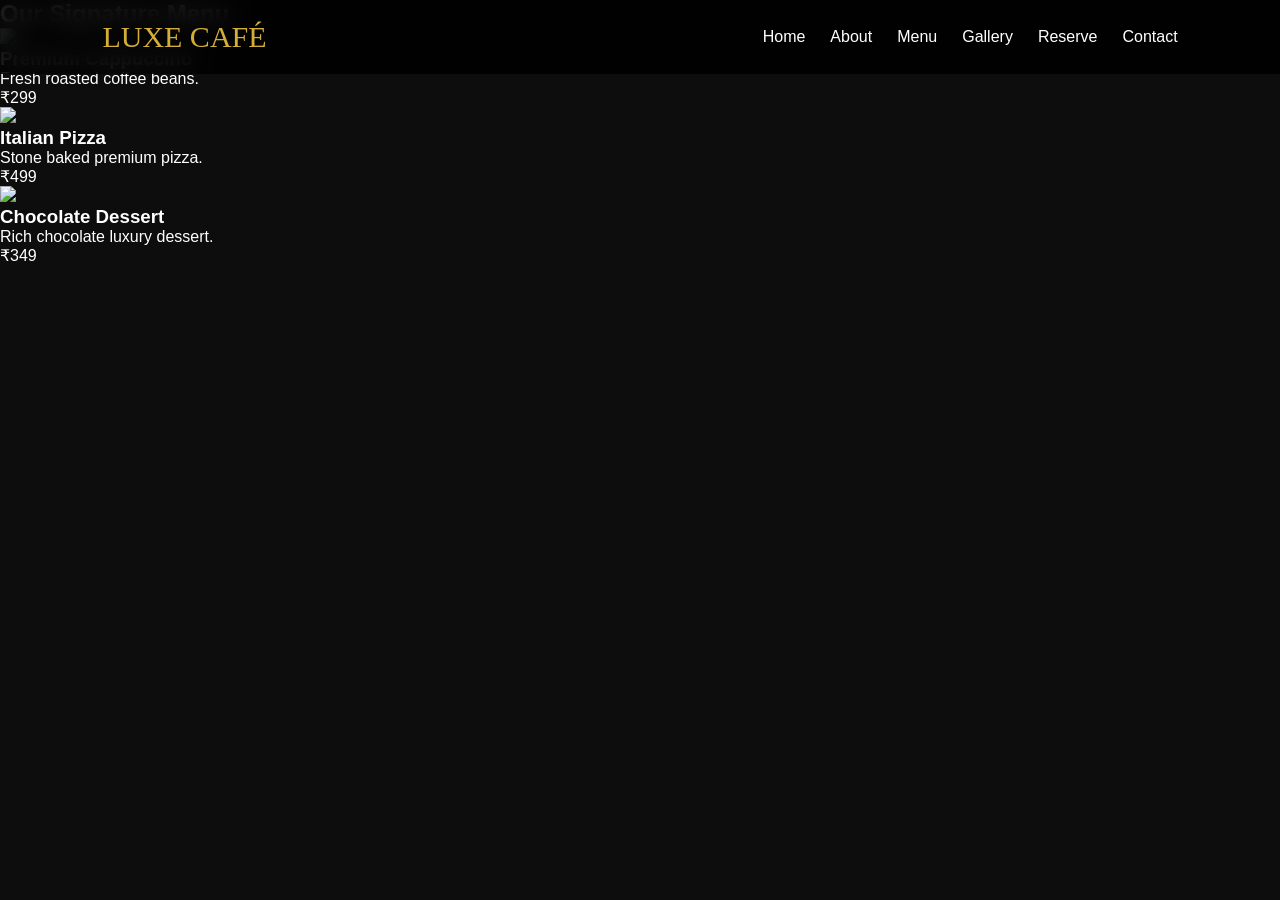
==== menu.html @ 29ff0c90 "Create menu.html" ====
<!DOCTYPE html>
<html lang="en">
<head>
<meta charset="UTF-8">
<meta name="viewport" content="width=device-width, initial-scale=1.0">
<title>Menu - Luxe Café</title>

<link rel="stylesheet" href="style.css">
</head>

<body>

<nav>
<div class="logo">LUXE CAFÉ</div>

<ul>
<li><a href="index.html">Home</a></li>
<li><a href="about.html">About</a></li>
<li><a href="menu.html">Menu</a></li>
<li><a href="gallery.html">Gallery</a></li>
<li><a href="reservation.html">Reserve</a></li>
<li><a href="contact.html">Contact</a></li>
</ul>
</nav>

<section class="menu-section">

<h2 class="section-title">Our Signature Menu</h2>

<div class="menu-grid">

<div class="menu-card">
<img src="https://images.unsplash.com/photo-1495474472287-4d71bcdd2085?w=1000">
<div class="menu-content">
<h3>Premium Cappuccino</h3>
<p>Fresh roasted coffee beans.</p>
<span class="price">₹299</span>
</div>
</div>

<div class="menu-card">
<img src="https://images.unsplash.com/photo-1565299624946-b28f40a0ae38?w=1000">
<div class="menu-content">
<h3>Italian Pizza</h3>
<p>Stone baked premium pizza.</p>
<span class="price">₹499</span>
</div>
</div>

<div class="menu-card">
<img src="https://images.unsplash.com/photo-1565958011703-44f9829ba187?w=1000">
<div class="menu-content">
<h3>Chocolate Dessert</h3>
<p>Rich chocolate luxury dessert.</p>
<span class="price">₹349</span>
</div>
</div>

</div>

</section>

</body>
</html>
---- style.css ----
*{
margin:0;
padding:0;
box-sizing:border-box;
font-family:'Poppins',sans-serif;
}

body{
background:#0d0d0d;
color:white;
}

nav{
position:fixed;
top:0;
left:0;
width:100%;
padding:20px 8%;
display:flex;
justify-content:space-between;
align-items:center;
background:rgba(0,0,0,.85);
backdrop-filter:blur(12px);
z-index:1000;
}

.logo{
font-size:30px;
font-family:'Playfair Display',serif;
color:#d4af37;
}

nav ul{
display:flex;
gap:25px;
list-style:none;
}

nav a{
text-decoration:none;
color:white;
transition:.3s;
}

nav a:hover{
color:#d4af37;
}

.hero{
height:100vh;
display:flex;
justify-content:center;
align-items:center;
text-align:center;

background:
linear-gradient(rgba(0,0,0,.6),rgba(0,0,0,.7)),
url("https://images.unsplash.com/photo-1517248135467-4c7edcad34c4?q=80&w=2070");

background-size:cover;
background-position:center;
}

.hero-content h3{
color:#d4af37;
letter-spacing:4px;
margin-bottom:15px;
}

.hero-content h1{
font-size:80px;
font-family:'Playfair Display',serif;
margin-bottom:20px;
}

.hero-content p{
max-width:650px;
margin:auto;
margin-bottom:30px;
line-height:1.8;
}

.btn{
display:inline-block;
padding:15px 35px;
background:#d4af37;
color:black;
text-decoration:none;
border-radius:40px;
font-weight:600;
transition:.3s;
}

.btn:hover{
transform:translateY(-3px);
}

.features{
padding:100px 8%;
display:grid;
grid-template-columns:repeat(auto-fit,minmax(250px,1fr));
gap:30px;
}

.feature-card{
background:#1a1a1a;
padding:30px;
border-radius:20px;
text-align:center;
}

.feature-card h2{
color:#d4af37;
margin-bottom:15px;
}

@media(max-width:768px){

nav ul{
display:none;
}

.hero-content h1{
font-size:50px;
}

}
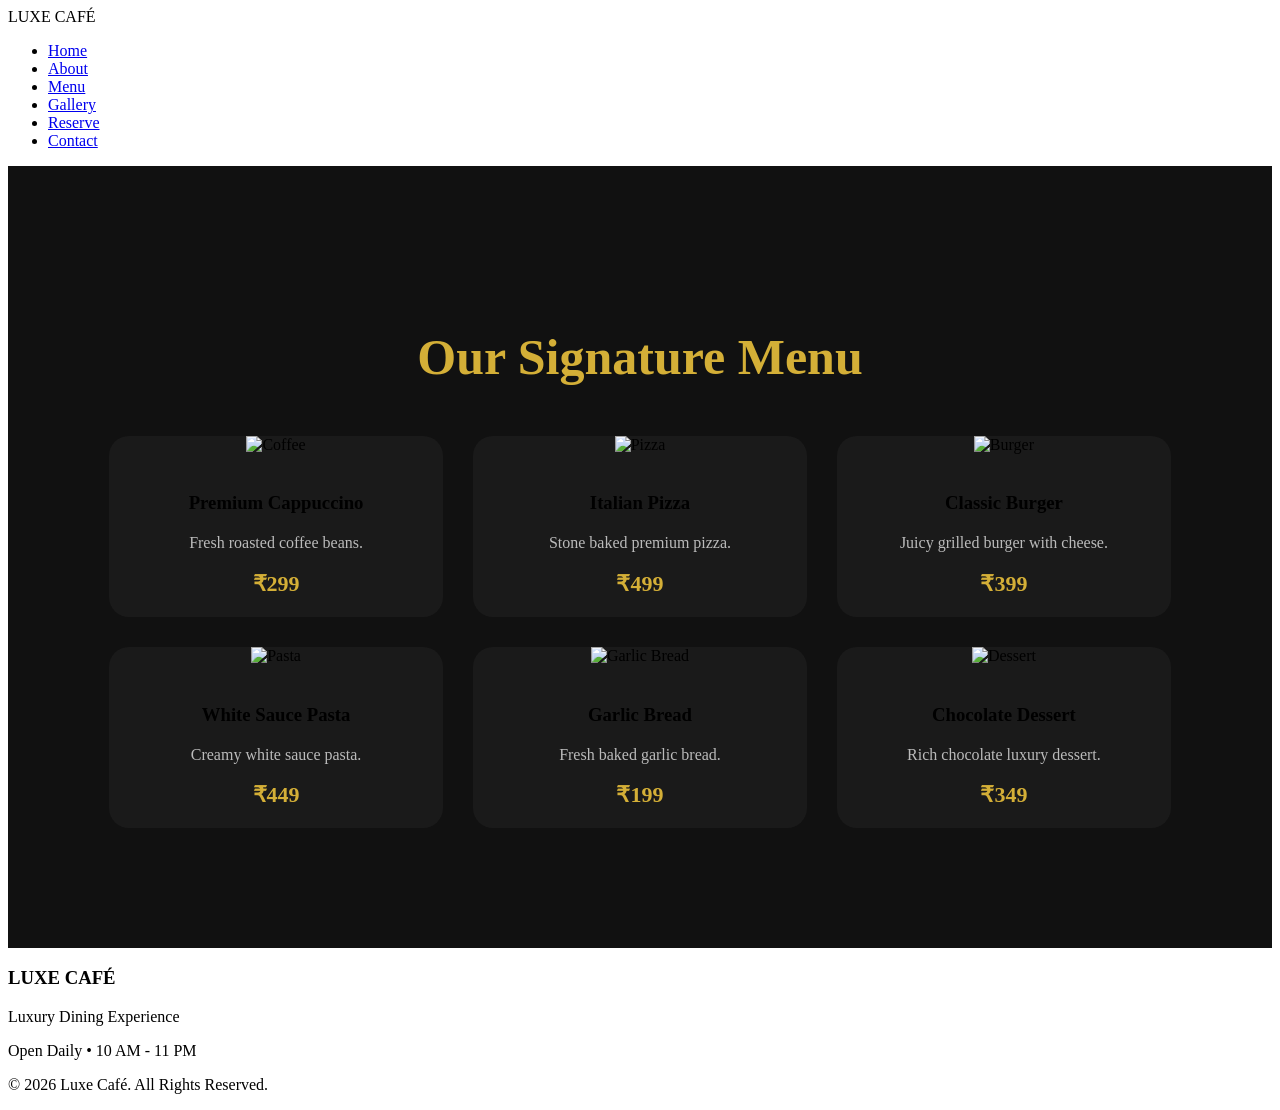
==== commit c3f2718e: "Update menu.html" ====
--- a/menu.html
+++ b/menu.html
@@ -6,6 +6,8 @@
 <title>Menu - Luxe Café</title>
 
 <link rel="stylesheet" href="style.css">
+
+<link href="https://fonts.googleapis.com/css2?family=Playfair+Display:wght@700&family=Poppins:wght@300;400;500;600&display=swap" rel="stylesheet">
 </head>
 
 <body>
@@ -30,7 +32,7 @@
 <div class="menu-grid">
 
 <div class="menu-card">
-<img src="https://images.unsplash.com/photo-1495474472287-4d71bcdd2085?w=1000">
+<img src="images/coffee.jpg" alt="Coffee">
 <div class="menu-content">
 <h3>Premium Cappuccino</h3>
 <p>Fresh roasted coffee beans.</p>
@@ -39,7 +41,7 @@
 </div>
 
 <div class="menu-card">
-<img src="https://images.unsplash.com/photo-1565299624946-b28f40a0ae38?w=1000">
+<img src="images/pizza.jpg" alt="Pizza">
 <div class="menu-content">
 <h3>Italian Pizza</h3>
 <p>Stone baked premium pizza.</p>
@@ -48,7 +50,34 @@
 </div>
 
 <div class="menu-card">
-<img src="https://images.unsplash.com/photo-1565958011703-44f9829ba187?w=1000">
+<img src="images/burger.jpg" alt="Burger">
+<div class="menu-content">
+<h3>Classic Burger</h3>
+<p>Juicy grilled burger with cheese.</p>
+<span class="price">₹399</span>
+</div>
+</div>
+
+<div class="menu-card">
+<img src="images/white-sauce-pasta.jpg" alt="Pasta">
+<div class="menu-content">
+<h3>White Sauce Pasta</h3>
+<p>Creamy white sauce pasta.</p>
+<span class="price">₹449</span>
+</div>
+</div>
+
+<div class="menu-card">
+<img src="images/garlic-bread.jpg" alt="Garlic Bread">
+<div class="menu-content">
+<h3>Garlic Bread</h3>
+<p>Fresh baked garlic bread.</p>
+<span class="price">₹199</span>
+</div>
+</div>
+
+<div class="menu-card">
+<img src="images/dessert.jpg" alt="Dessert">
 <div class="menu-content">
 <h3>Chocolate Dessert</h3>
 <p>Rich chocolate luxury dessert.</p>
@@ -60,5 +89,12 @@
 
 </section>
 
+<footer>
+<h3>LUXE CAFÉ</h3>
+<p>Luxury Dining Experience</p>
+<p>Open Daily • 10 AM - 11 PM</p>
+<p>© 2026 Luxe Café. All Rights Reserved.</p>
+</footer>
+
 </body>
 </html>
--- a/style.css
+++ b/style.css
@@ -1,118 +1,81 @@
-*{
-margin:0;
-padding:0;
-box-sizing:border-box;
-font-family:'Poppins',sans-serif;
-}
-
-body{
-background:#0d0d0d;
-color:white;
-}
-
-nav{
-position:fixed;
-top:0;
-left:0;
-width:100%;
-padding:20px 8%;
-display:flex;
-justify-content:space-between;
-align-items:center;
-background:rgba(0,0,0,.85);
-backdrop-filter:blur(12px);
-z-index:1000;
-}
-
-.logo{
-font-size:30px;
-font-family:'Playfair Display',serif;
-color:#d4af37;
-}
-
-nav ul{
-display:flex;
-gap:25px;
-list-style:none;
-}
-
-nav a{
-text-decoration:none;
-color:white;
-transition:.3s;
-}
-
-nav a:hover{
-color:#d4af37;
-}
-
-.hero{
-height:100vh;
-display:flex;
-justify-content:center;
-align-items:center;
-text-align:center;
-
-background:
-linear-gradient(rgba(0,0,0,.6),rgba(0,0,0,.7)),
-url("https://images.unsplash.com/photo-1517248135467-4c7edcad34c4?q=80&w=2070");
-
-background-size:cover;
-background-position:center;
-}
-
-.hero-content h3{
-color:#d4af37;
-letter-spacing:4px;
-margin-bottom:15px;
-}
-
-.hero-content h1{
-font-size:80px;
-font-family:'Playfair Display',serif;
-margin-bottom:20px;
-}
-
-.hero-content p{
-max-width:650px;
-margin:auto;
-margin-bottom:30px;
-line-height:1.8;
-}
-
-.btn{
-display:inline-block;
-padding:15px 35px;
-background:#d4af37;
-color:black;
-text-decoration:none;
-border-radius:40px;
-font-weight:600;
-transition:.3s;
-}
-
-.btn:hover{
-transform:translateY(-3px);
-}
-
-.features{
-padding:100px 8%;
-display:grid;
-grid-template-columns:repeat(auto-fit,minmax(250px,1fr));
-gap:30px;
-}
-
-.feature-card{
-background:#1a1a1a;
-padding:30px;
-border-radius:20px;
-text-align:center;
-}
-
 .feature-card h2{
 color:#d4af37;
 margin-bottom:15px;
 }
+
+/* MENU SECTION */
+
+.menu-section{
+padding:120px 8%;
+background:#111;
+text-align:center;
+}
+
+.section-title{
+font-size:50px;
+font-family:'Playfair Display',serif;
+color:#d4af37;
+margin-bottom:50px;
+}
+
+.menu-grid{
+display:grid;
+grid-template-columns:repeat(auto-fit,minmax(280px,1fr));
+gap:30px;
+}
+
+.menu-card{
+background:#1a1a1a;
+border-radius:20px;
+overflow:hidden;
+transition:.4s;
+}
+
+.menu-card:hover{
+transform:translateY(-10px);
+box-shadow:0 10px 30px rgba(212,175,55,.25);
+}
+
+.menu-card img{
+width:100%;
+height:220px;
+object-fit:cover;
+}
+
+.menu-content{
+padding:20px;
+}
+
+.menu-content h3{
+margin-bottom:10px;
+}
+
+.menu-content p{
+color:#bbb;
+line-height:1.6;
+margin-bottom:15px;
+}
+
+.price{
+color:#d4af37;
+font-size:22px;
+font-weight:600;
+}
+
+/* GALLERY */
+
+.gallery-grid{
+display:grid;
+grid-template-columns:repeat(auto-fit,minmax(280px,1fr));
+gap:20px;
+}
+
+.gallery-grid img{
+width:100%;
+border-radius:20px;
+}
+
+/* MOBILE */
 
 @media(max-width:768px){
 
@@ -124,4 +87,12 @@
 font-size:50px;
 }
 
+.hero-content p{
+font-size:14px;
 }
+
+.section-title{
+font-size:35px;
+}
+
+}
